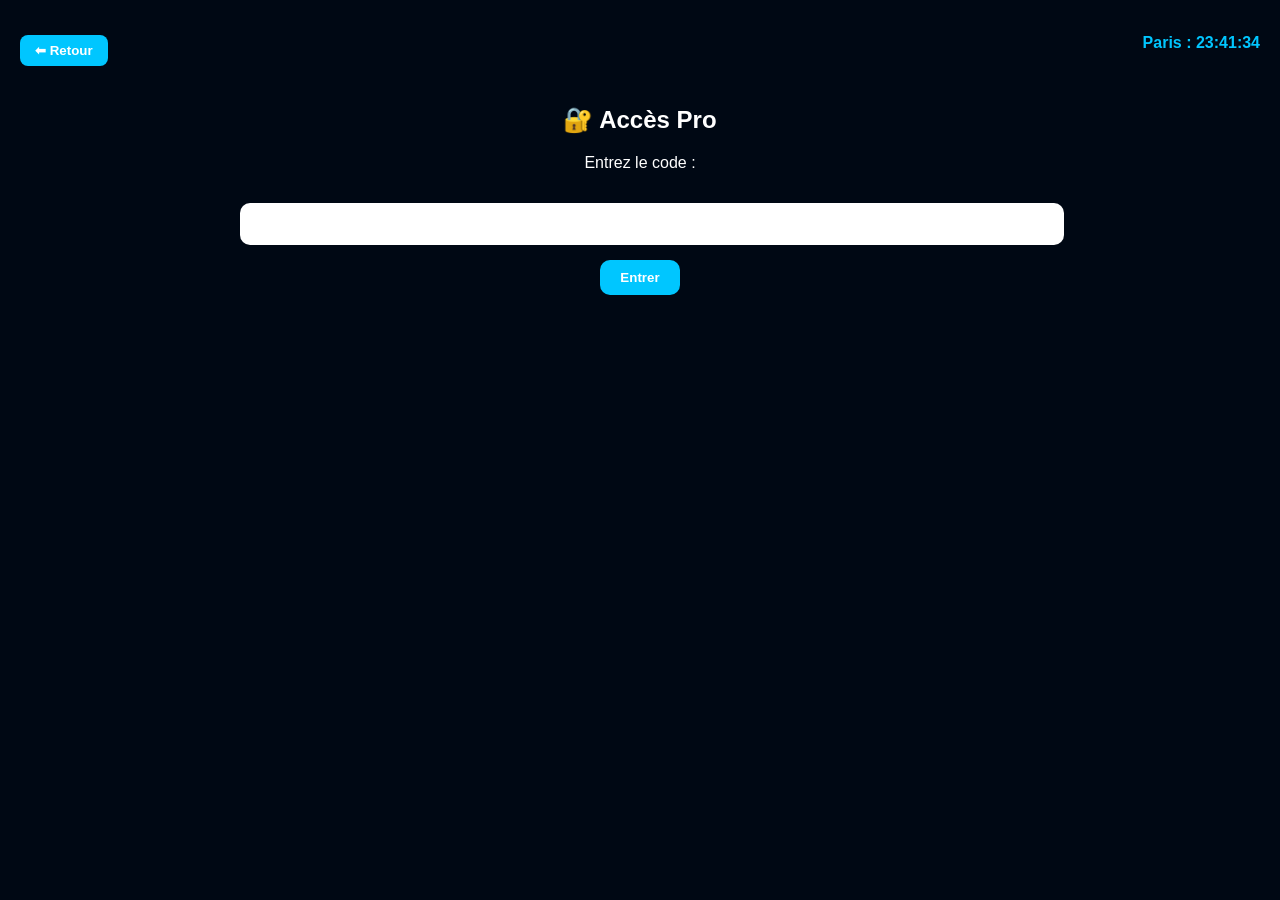
==== accespro.html @ c76ec74e "Update accespro.html" ====
<!DOCTYPE html>
<html lang="fr">
<head>
<meta charset="UTF-8">
<meta name="viewport" content="width=device-width, initial-scale=1.0">
<title>MIVO — Accès Pro</title>

<style>
body{
  background:#000814;
  color:white;
  font-family:'Poppins', sans-serif;
  margin:0;
  padding:20px;
}

.top-bar{
  display:flex;
  justify-content:space-between;
  align-items:center;
}

.back-btn{
  background:#00c6ff;
  border:none;
  padding:8px 15px;
  border-radius:8px;
  cursor:pointer;
  font-weight:bold;
}

.clock{
  font-weight:bold;
  color:#00c6ff;
}

.container{
  max-width:800px;
  margin:40px auto;
  text-align:center;
}

input, textarea{
  width:100%;
  padding:12px;
  border-radius:10px;
  border:none;
  margin-top:15px;
  font-size:16px;
}

textarea{
  height:250px;
  resize:none;
}

button{
  margin-top:15px;
  padding:10px 20px;
  border:none;
  border-radius:10px;
  background:#00c6ff;
  color:white;
  cursor:pointer;
  font-weight:bold;
}

.hidden{display:none;}
</style>
</head>

<body>

<div class="top-bar">
  <button class="back-btn" onclick="window.location.href='index.html'">⬅ Retour</button>
  <div class="clock" id="clock"></div>
</div>

<div class="container" id="loginBox">
  <h2>🔐 Accès Pro</h2>
  <p>Entrez le code :</p>
  <input type="password" id="codeInput">
  <button onclick="checkCode()">Entrer</button>
</div>

<div class="container hidden" id="editorBox">
  <h2>📝 Espace Pro</h2>

  <input type="email" id="recipientEmail" placeholder="Mail du destinataire">

  <textarea id="textArea" placeholder="Écrivez votre message ici..."></textarea>

  <button onclick="sendEmail()">📧 Envoyer le mail</button>
</div>

<script>
const SECRET_CODE = "MIVO2025";

function checkCode(){
  const input = document.getElementById("codeInput").value;
  if(input === SECRET_CODE){
    document.getElementById("loginBox").classList.add("hidden");
    document.getElementById("editorBox").classList.remove("hidden");
    loadText();
  } else {
    alert("Code incorrect");
  }
}

/* Sauvegarde automatique */
const textarea = document.getElementById("textArea");

function saveText(){
  localStorage.setItem("mivo_pro_text", textarea.value);
}

function loadText(){
  const saved = localStorage.getItem("mivo_pro_text");
  if(saved){
    textarea.value = saved;
  }
}

textarea.addEventListener("input", saveText);

/* Envoi mail */
function sendEmail(){
  const recipient = document.getElementById("recipientEmail").value;
  const message = textarea.value;

  if(!recipient || !message){
    alert("Remplis tous les champs !");
    return;
  }

  const subject = "Message depuis MIVO Accès Pro";
  const mailtoLink = `mailto:${recipient}?subject=${encodeURIComponent(subject)}&body=${encodeURIComponent(message)}`;
  window.location.href = mailtoLink;
}

/* Heure Paris */
function updateClock(){
  const options = {
    timeZone: "Europe/Paris",
    hour: "2-digit",
    minute: "2-digit",
    second: "2-digit"
  };
  const now = new Date().toLocaleTimeString("fr-FR", options);
  document.getElementById("clock").textContent = "Paris : " + now;
}

setInterval(updateClock, 1000);
updateClock();
</script>

</body>
</html>
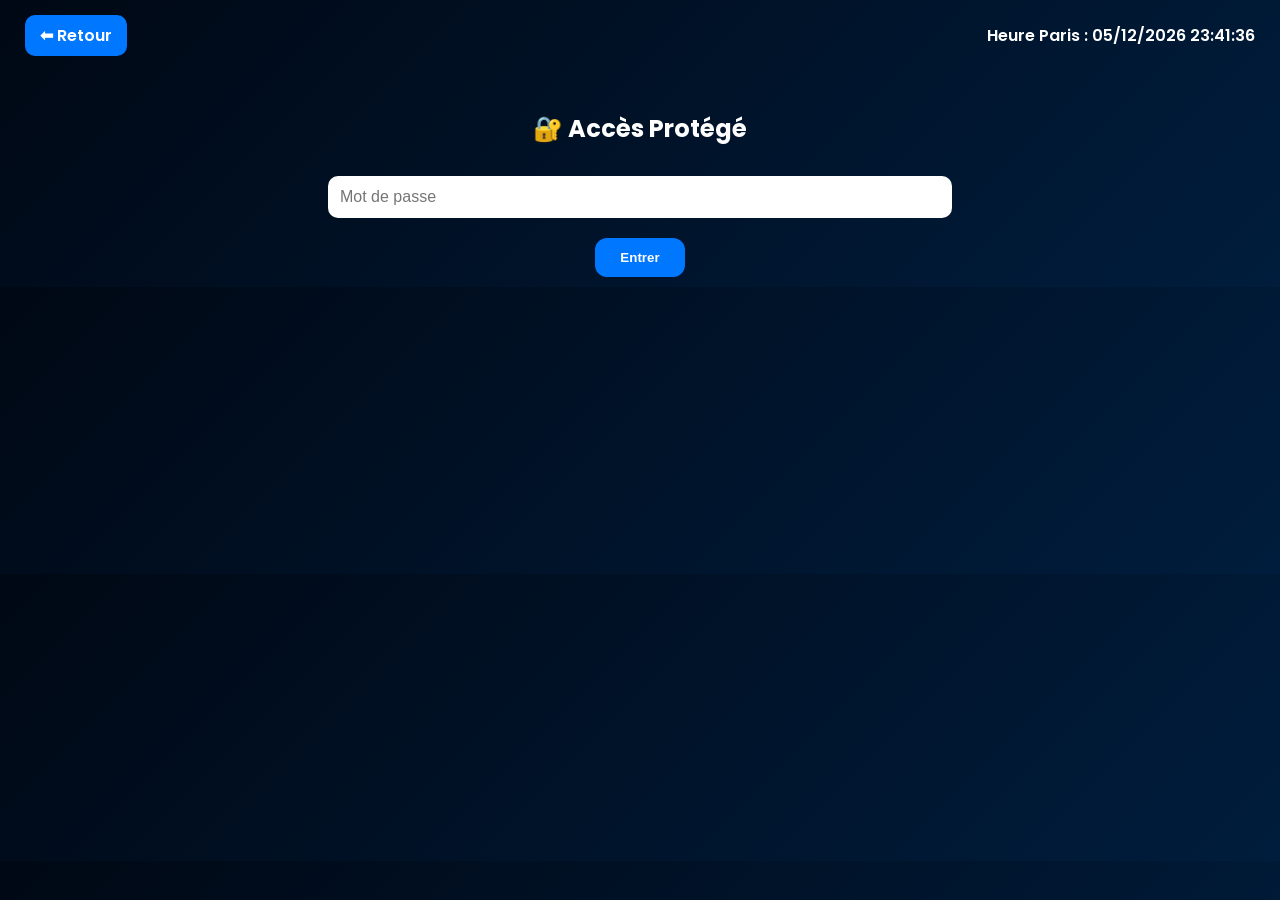
==== commit efbe6793: "Update accespro.html" ====
--- a/accespro.html
+++ b/accespro.html
@@ -5,153 +5,198 @@
 <meta name="viewport" content="width=device-width, initial-scale=1.0">
 <title>MIVO — Accès Pro</title>
 
+<link href="https://fonts.googleapis.com/css2?family=Poppins:wght@400;600;700&family=Great+Vibes&display=swap" rel="stylesheet">
+
 <style>
 body{
-  background:#000814;
+  margin:0;
+  font-family:'Poppins',sans-serif;
+  background:linear-gradient(135deg,#000814,#001d3d);
   color:white;
-  font-family:'Poppins', sans-serif;
-  margin:0;
-  padding:20px;
-}
-
-.top-bar{
+  text-align:center;
+}
+
+.topbar{
   display:flex;
   justify-content:space-between;
   align-items:center;
-}
-
-.back-btn{
-  background:#00c6ff;
-  border:none;
+  padding:15px 25px;
+}
+
+.back{
+  background:#0077ff;
   padding:8px 15px;
-  border-radius:8px;
+  border-radius:10px;
   cursor:pointer;
-  font-weight:bold;
+  text-decoration:none;
+  color:white;
+  font-weight:600;
 }
 
 .clock{
-  font-weight:bold;
-  color:#00c6ff;
+  font-weight:600;
 }
 
 .container{
-  max-width:800px;
-  margin:40px auto;
-  text-align:center;
+  margin-top:40px;
 }
 
 input, textarea{
-  width:100%;
+  width:80%;
+  max-width:600px;
   padding:12px;
+  margin:10px;
   border-radius:10px;
   border:none;
-  margin-top:15px;
   font-size:16px;
 }
 
-textarea{
+button{
+  padding:12px 25px;
+  margin:10px;
+  border:none;
+  border-radius:12px;
+  background:#0077ff;
+  color:white;
+  font-weight:600;
+  cursor:pointer;
+}
+
+.hidden{
+  display:none;
+}
+
+textarea.journalStyle{
   height:250px;
-  resize:none;
-}
-
-button{
-  margin-top:15px;
-  padding:10px 20px;
-  border:none;
-  border-radius:10px;
-  background:#00c6ff;
-  color:white;
-  cursor:pointer;
-  font-weight:bold;
-}
-
-.hidden{display:none;}
+  font-family:'Great Vibes',cursive;
+  font-size:22px;
+}
 </style>
 </head>
 
 <body>
 
-<div class="top-bar">
-  <button class="back-btn" onclick="window.location.href='index.html'">⬅ Retour</button>
+<div class="topbar">
+  <a href="index.html" class="back">⬅ Retour</a>
   <div class="clock" id="clock"></div>
 </div>
 
-<div class="container" id="loginBox">
-  <h2>🔐 Accès Pro</h2>
-  <p>Entrez le code :</p>
-  <input type="password" id="codeInput">
-  <button onclick="checkCode()">Entrer</button>
-</div>
-
-<div class="container hidden" id="editorBox">
-  <h2>📝 Espace Pro</h2>
-
-  <input type="email" id="recipientEmail" placeholder="Mail du destinataire">
-
-  <textarea id="textArea" placeholder="Écrivez votre message ici..."></textarea>
-
-  <button onclick="sendEmail()">📧 Envoyer le mail</button>
+<!-- LOGIN -->
+<div id="login" class="container">
+  <h2>🔐 Accès Protégé</h2>
+  <input type="password" id="password" placeholder="Mot de passe">
+  <br>
+  <button onclick="checkPassword()">Entrer</button>
+</div>
+
+<!-- MENU -->
+<div id="menu" class="container hidden">
+  <h2>📂 Menu Pro</h2>
+  <button onclick="openMail()">📧 Mail</button>
+  <button onclick="openNotes()">📝 Notes</button>
+  <button onclick="openJournal()">📖 Journal</button>
+</div>
+
+<!-- MAIL -->
+<div id="mailSection" class="container hidden">
+  <h2>📧 Envoyer un Mail</h2>
+  <input type="email" id="toMail" placeholder="Mail du destinataire">
+  <br>
+  <input type="text" id="subjectMail" placeholder="Sujet">
+  <br>
+  <textarea id="messageMail" placeholder="Écris ton message ici..."></textarea>
+  <br>
+  <button onclick="sendMail()">Envoyer</button>
+  <button onclick="backMenu()">🔙 Retour</button>
+</div>
+
+<!-- NOTES -->
+<div id="notesSection" class="container hidden">
+  <h2>📝 Notes Personnelles</h2>
+  <textarea id="notes" placeholder="Écris tes notes ici..."></textarea>
+  <br>
+  <button onclick="saveNotes()">💾 Sauvegarder</button>
+  <button onclick="backMenu()">🔙 Retour</button>
+</div>
+
+<!-- JOURNAL -->
+<div id="journalSection" class="container hidden">
+  <h2>📖 Journal Intime</h2>
+  <textarea id="journal" class="journalStyle" placeholder="Écris ce que tu ressens ici... Mivo t'écoute."></textarea>
+  <br>
+  <button onclick="saveJournal()">💾 Sauvegarder</button>
+  <button onclick="backMenu()">🔙 Retour</button>
 </div>
 
 <script>
-const SECRET_CODE = "MIVO2025";
-
-function checkCode(){
-  const input = document.getElementById("codeInput").value;
-  if(input === SECRET_CODE){
-    document.getElementById("loginBox").classList.add("hidden");
-    document.getElementById("editorBox").classList.remove("hidden");
-    loadText();
+
+// 🔐 MOT DE PASSE
+function checkPassword(){
+  if(document.getElementById("password").value === "MIVO2026"){
+    document.getElementById("login").classList.add("hidden");
+    document.getElementById("menu").classList.remove("hidden");
   } else {
-    alert("Code incorrect");
+    alert("Mot de passe incorrect");
   }
 }
 
-/* Sauvegarde automatique */
-const textarea = document.getElementById("textArea");
-
-function saveText(){
-  localStorage.setItem("mivo_pro_text", textarea.value);
-}
-
-function loadText(){
-  const saved = localStorage.getItem("mivo_pro_text");
-  if(saved){
-    textarea.value = saved;
-  }
-}
-
-textarea.addEventListener("input", saveText);
-
-/* Envoi mail */
-function sendEmail(){
-  const recipient = document.getElementById("recipientEmail").value;
-  const message = textarea.value;
-
-  if(!recipient || !message){
-    alert("Remplis tous les champs !");
-    return;
-  }
-
-  const subject = "Message depuis MIVO Accès Pro";
-  const mailtoLink = `mailto:${recipient}?subject=${encodeURIComponent(subject)}&body=${encodeURIComponent(message)}`;
-  window.location.href = mailtoLink;
-}
-
-/* Heure Paris */
+// 📧 MAIL
+function sendMail(){
+  let to = document.getElementById("toMail").value;
+  let subject = document.getElementById("subjectMail").value;
+  let message = document.getElementById("messageMail").value;
+
+  window.location.href = `mailto:${to}?subject=${encodeURIComponent(subject)}&body=${encodeURIComponent(message)}`;
+}
+
+// 📝 NOTES
+function saveNotes(){
+  localStorage.setItem("mivoNotes", document.getElementById("notes").value);
+  alert("Notes sauvegardées !");
+}
+
+// 📖 JOURNAL
+function saveJournal(){
+  localStorage.setItem("mivoJournal", document.getElementById("journal").value);
+  alert("Journal sauvegardé !");
+}
+
+window.onload = function(){
+  document.getElementById("notes").value = localStorage.getItem("mivoNotes") || "";
+  document.getElementById("journal").value = localStorage.getItem("mivoJournal") || "";
+}
+
+// 📂 Navigation
+function openMail(){
+  document.getElementById("menu").classList.add("hidden");
+  document.getElementById("mailSection").classList.remove("hidden");
+}
+
+function openNotes(){
+  document.getElementById("menu").classList.add("hidden");
+  document.getElementById("notesSection").classList.remove("hidden");
+}
+
+function openJournal(){
+  document.getElementById("menu").classList.add("hidden");
+  document.getElementById("journalSection").classList.remove("hidden");
+}
+
+function backMenu(){
+  document.getElementById("mailSection").classList.add("hidden");
+  document.getElementById("notesSection").classList.add("hidden");
+  document.getElementById("journalSection").classList.add("hidden");
+  document.getElementById("menu").classList.remove("hidden");
+}
+
+// 🕒 Heure Paris
 function updateClock(){
-  const options = {
-    timeZone: "Europe/Paris",
-    hour: "2-digit",
-    minute: "2-digit",
-    second: "2-digit"
-  };
-  const now = new Date().toLocaleTimeString("fr-FR", options);
-  document.getElementById("clock").textContent = "Paris : " + now;
-}
-
-setInterval(updateClock, 1000);
+  const now = new Date().toLocaleString("fr-FR", { timeZone: "Europe/Paris" });
+  document.getElementById("clock").textContent = "Heure Paris : " + now;
+}
+setInterval(updateClock,1000);
 updateClock();
+
 </script>
 
 </body>
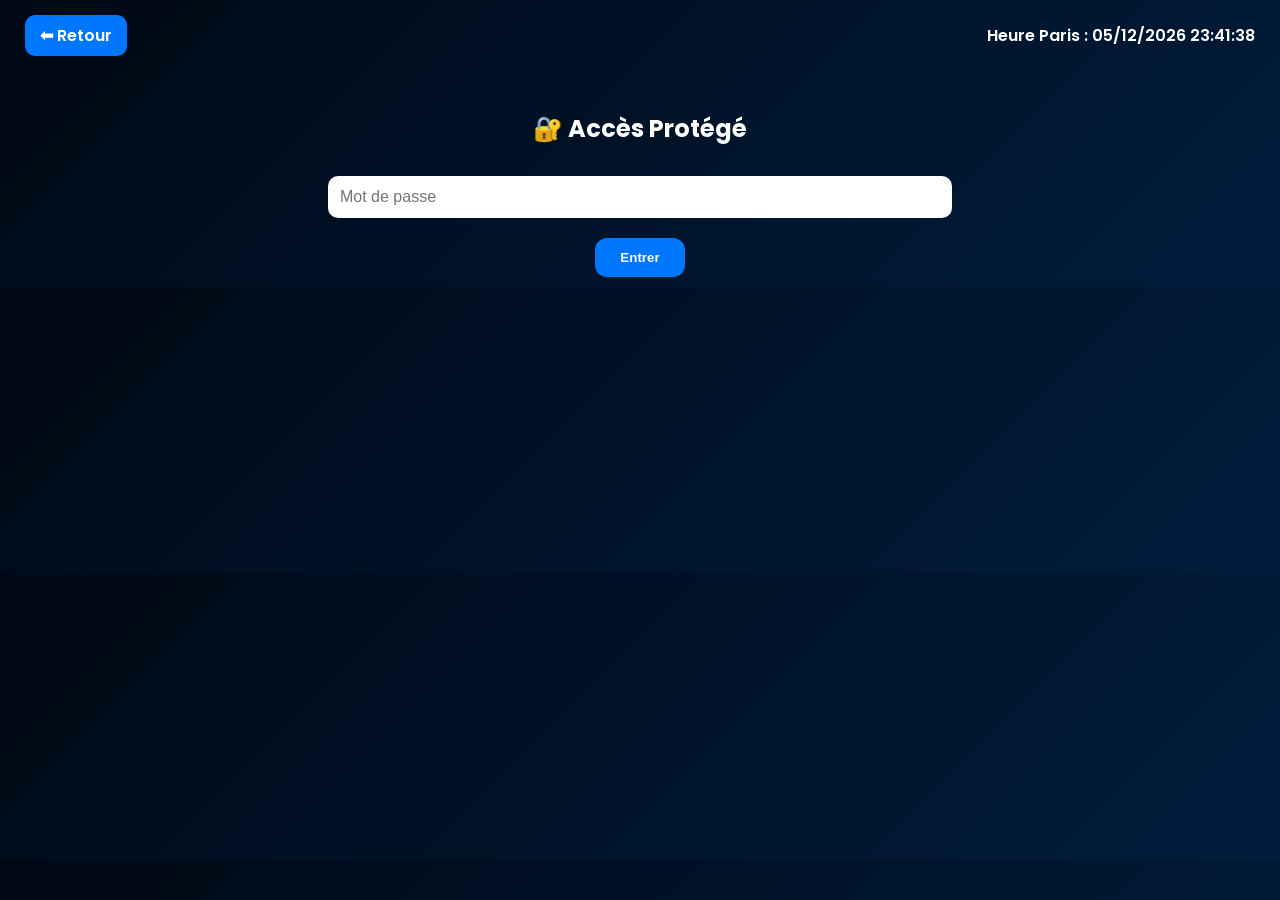
==== commit c450452a: "Update accespro.html" ====
--- a/accespro.html
+++ b/accespro.html
@@ -132,7 +132,7 @@
 
 // 🔐 MOT DE PASSE
 function checkPassword(){
-  if(document.getElementById("password").value === "MIVO2026"){
+  if(document.getElementById("password").value === "zaza3110"){
     document.getElementById("login").classList.add("hidden");
     document.getElementById("menu").classList.remove("hidden");
   } else {
@@ -145,7 +145,6 @@
   let to = document.getElementById("toMail").value;
   let subject = document.getElementById("subjectMail").value;
   let message = document.getElementById("messageMail").value;
-
   window.location.href = `mailto:${to}?subject=${encodeURIComponent(subject)}&body=${encodeURIComponent(message)}`;
 }
 
@@ -161,6 +160,7 @@
   alert("Journal sauvegardé !");
 }
 
+// LOAD LOCALSTORAGE
 window.onload = function(){
   document.getElementById("notes").value = localStorage.getItem("mivoNotes") || "";
   document.getElementById("journal").value = localStorage.getItem("mivoJournal") || "";
@@ -171,17 +171,14 @@
   document.getElementById("menu").classList.add("hidden");
   document.getElementById("mailSection").classList.remove("hidden");
 }
-
 function openNotes(){
   document.getElementById("menu").classList.add("hidden");
   document.getElementById("notesSection").classList.remove("hidden");
 }
-
 function openJournal(){
   document.getElementById("menu").classList.add("hidden");
   document.getElementById("journalSection").classList.remove("hidden");
 }
-
 function backMenu(){
   document.getElementById("mailSection").classList.add("hidden");
   document.getElementById("notesSection").classList.add("hidden");
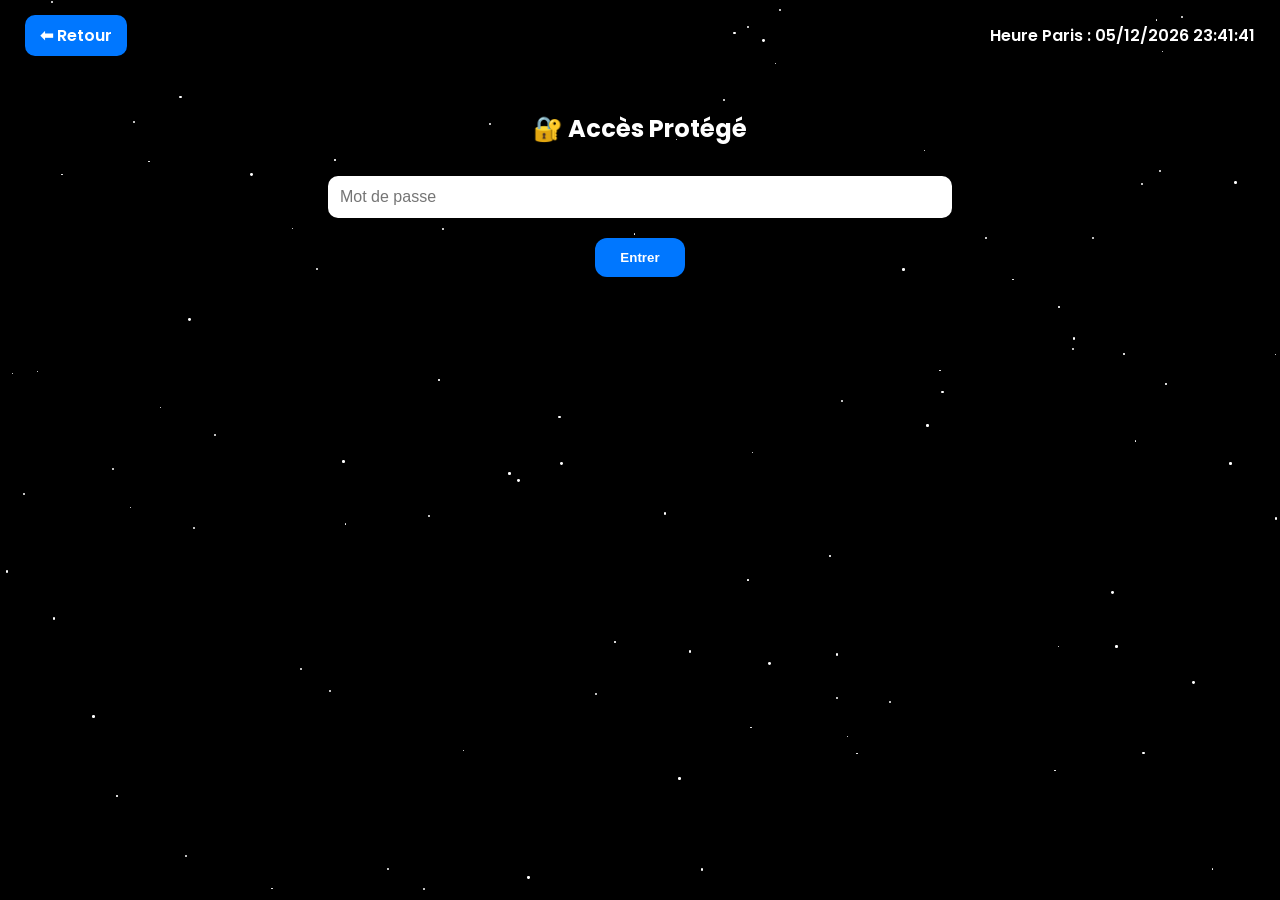
==== commit ba0fd937: "Update accespro.html" ====
--- a/accespro.html
+++ b/accespro.html
@@ -11,9 +11,34 @@
 body{
   margin:0;
   font-family:'Poppins',sans-serif;
-  background:linear-gradient(135deg,#000814,#001d3d);
   color:white;
   text-align:center;
+  overflow:hidden;
+  background:black;
+}
+
+/* 🌟 Arrière-plan étoiles */
+#stars {
+  position:fixed;
+  top:0;
+  left:0;
+  width:100%;
+  height:100%;
+  z-index:-1;
+  background:#000;
+  overflow:hidden;
+}
+.star {
+  position:absolute;
+  width:2px;
+  height:2px;
+  background:white;
+  border-radius:50%;
+  animation: moveStar linear infinite;
+}
+@keyframes moveStar {
+  0% {transform: translateY(0) translateX(0);}
+  100% {transform: translateY(1000px) translateX(500px);}
 }
 
 .topbar{
@@ -21,6 +46,8 @@
   justify-content:space-between;
   align-items:center;
   padding:15px 25px;
+  z-index:1;
+  position:relative;
 }
 
 .back{
@@ -39,6 +66,8 @@
 
 .container{
   margin-top:40px;
+  z-index:1;
+  position:relative;
 }
 
 input, textarea{
@@ -76,6 +105,9 @@
 
 <body>
 
+<!-- 🌌 Étoiles -->
+<div id="stars"></div>
+
 <div class="topbar">
   <a href="index.html" class="back">⬅ Retour</a>
   <div class="clock" id="clock"></div>
@@ -89,12 +121,18 @@
   <button onclick="checkPassword()">Entrer</button>
 </div>
 
-<!-- MENU -->
+<!-- MENU PRO -->
 <div id="menu" class="container hidden">
   <h2>📂 Menu Pro</h2>
-  <button onclick="openMail()">📧 Mail</button>
-  <button onclick="openNotes()">📝 Notes</button>
-  <button onclick="openJournal()">📖 Journal</button>
+  <!-- Boutons du haut -->
+  <div style="display:flex; justify-content:center; gap:20px; margin-bottom:40px;">
+    <button onclick="openMail()">📧 Mail</button>
+    <button onclick="openNotes()">📝 Notes</button>
+  </div>
+  <!-- Bouton du bas -->
+  <div style="display:flex; justify-content:center;">
+    <button onclick="openJournal()">📖 Journal</button>
+  </div>
 </div>
 
 <!-- MAIL -->
@@ -129,7 +167,6 @@
 </div>
 
 <script>
-
 // 🔐 MOT DE PASSE
 function checkPassword(){
   if(document.getElementById("password").value === "zaza3110"){
@@ -160,10 +197,21 @@
   alert("Journal sauvegardé !");
 }
 
-// LOAD LOCALSTORAGE
+// LOAD LOCALSTORAGE + Générer étoiles
 window.onload = function(){
   document.getElementById("notes").value = localStorage.getItem("mivoNotes") || "";
   document.getElementById("journal").value = localStorage.getItem("mivoJournal") || "";
+
+  const starsContainer = document.getElementById("stars");
+  for(let i=0;i<100;i++){
+    const star = document.createElement("div");
+    star.className="star";
+    star.style.top = Math.random()*100+"%";
+    star.style.left = Math.random()*100+"%";
+    star.style.width = star.style.height = (Math.random()*2+1)+"px";
+    star.style.animationDuration = (Math.random()*10+5)+"s";
+    starsContainer.appendChild(star);
+  }
 }
 
 // 📂 Navigation
@@ -193,7 +241,6 @@
 }
 setInterval(updateClock,1000);
 updateClock();
-
 </script>
 
 </body>
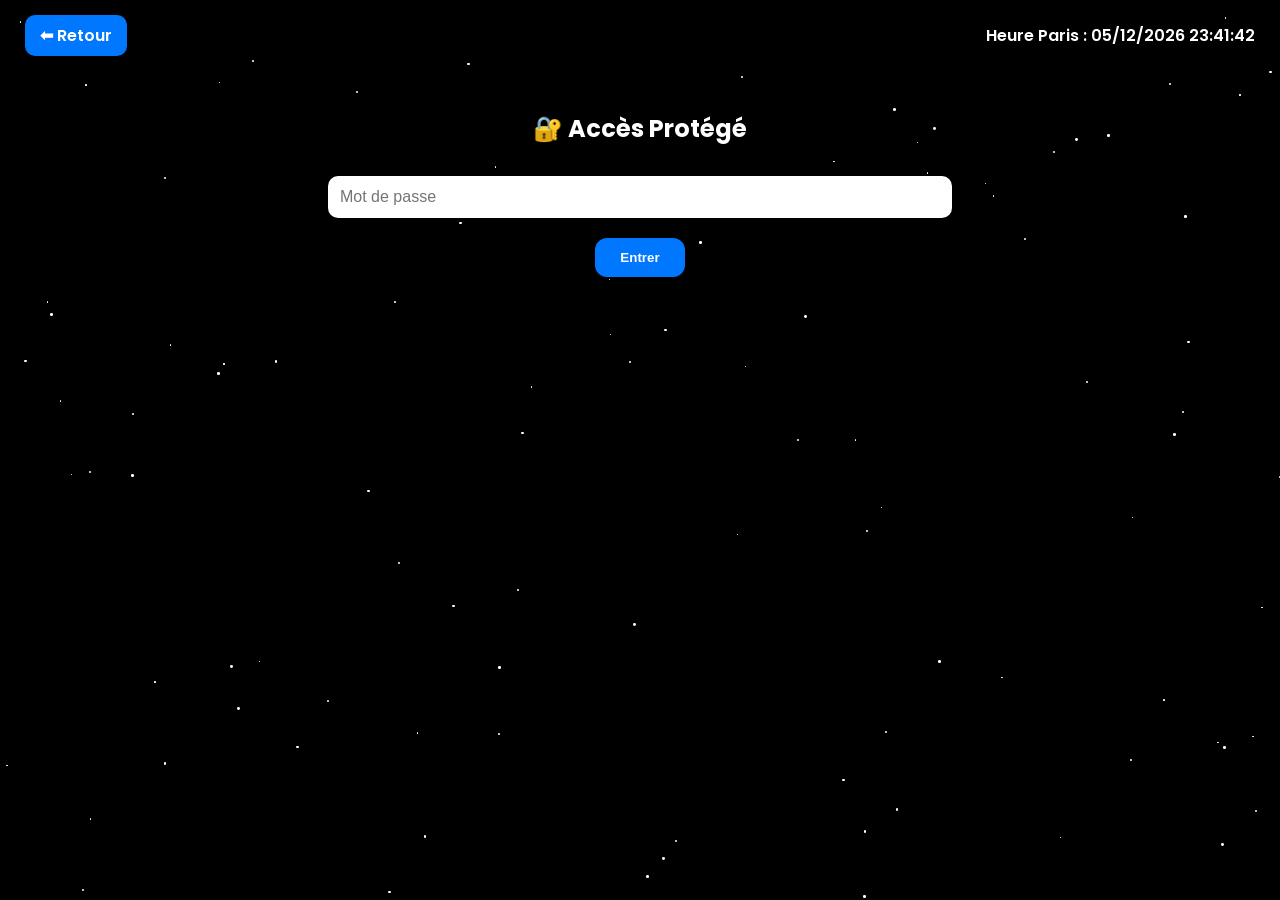
==== commit 2fabd3b4: "Rename index.htlm to accespro.html" ====
--- a/accespro.html
+++ b/accespro.html
@@ -4,9 +4,7 @@
 <meta charset="UTF-8">
 <meta name="viewport" content="width=device-width, initial-scale=1.0">
 <title>MIVO — Accès Pro</title>
-
 <link href="https://fonts.googleapis.com/css2?family=Poppins:wght@400;600;700&family=Great+Vibes&display=swap" rel="stylesheet">
-
 <style>
 body{
   margin:0;
@@ -16,14 +14,10 @@
   overflow:hidden;
   background:black;
 }
-
-/* 🌟 Arrière-plan étoiles */
 #stars {
   position:fixed;
-  top:0;
-  left:0;
-  width:100%;
-  height:100%;
+  top:0; left:0;
+  width:100%; height:100%;
   z-index:-1;
   background:#000;
   overflow:hidden;
@@ -40,16 +34,13 @@
   0% {transform: translateY(0) translateX(0);}
   100% {transform: translateY(1000px) translateX(500px);}
 }
-
 .topbar{
   display:flex;
   justify-content:space-between;
   align-items:center;
   padding:15px 25px;
-  z-index:1;
-  position:relative;
+  z-index:1; position:relative;
 }
-
 .back{
   background:#0077ff;
   padding:8px 15px;
@@ -59,55 +50,22 @@
   color:white;
   font-weight:600;
 }
-
-.clock{
-  font-weight:600;
+.clock{ font-weight:600; }
+.container{ margin-top:40px; z-index:1; position:relative; }
+input, textarea{
+  width:80%; max-width:600px; padding:12px; margin:10px;
+  border-radius:10px; border:none; font-size:16px;
 }
-
-.container{
-  margin-top:40px;
-  z-index:1;
-  position:relative;
+button{
+  padding:12px 25px; margin:10px; border:none; border-radius:12px;
+  background:#0077ff; color:white; font-weight:600; cursor:pointer;
 }
-
-input, textarea{
-  width:80%;
-  max-width:600px;
-  padding:12px;
-  margin:10px;
-  border-radius:10px;
-  border:none;
-  font-size:16px;
-}
-
-button{
-  padding:12px 25px;
-  margin:10px;
-  border:none;
-  border-radius:12px;
-  background:#0077ff;
-  color:white;
-  font-weight:600;
-  cursor:pointer;
-}
-
-.hidden{
-  display:none;
-}
-
-textarea.journalStyle{
-  height:250px;
-  font-family:'Great Vibes',cursive;
-  font-size:22px;
-}
+.hidden{ display:none; }
+textarea.journalStyle{ height:250px; font-family:'Great Vibes',cursive; font-size:22px; }
 </style>
 </head>
-
 <body>
-
-<!-- 🌌 Étoiles -->
 <div id="stars"></div>
-
 <div class="topbar">
   <a href="index.html" class="back">⬅ Retour</a>
   <div class="clock" id="clock"></div>
@@ -116,20 +74,17 @@
 <!-- LOGIN -->
 <div id="login" class="container">
   <h2>🔐 Accès Protégé</h2>
-  <input type="password" id="password" placeholder="Mot de passe">
-  <br>
+  <input type="password" id="password" placeholder="Mot de passe"><br>
   <button onclick="checkPassword()">Entrer</button>
 </div>
 
 <!-- MENU PRO -->
 <div id="menu" class="container hidden">
   <h2>📂 Menu Pro</h2>
-  <!-- Boutons du haut -->
   <div style="display:flex; justify-content:center; gap:20px; margin-bottom:40px;">
     <button onclick="openMail()">📧 Mail</button>
     <button onclick="openNotes()">📝 Notes</button>
   </div>
-  <!-- Bouton du bas -->
   <div style="display:flex; justify-content:center;">
     <button onclick="openJournal()">📖 Journal</button>
   </div>
@@ -138,12 +93,9 @@
 <!-- MAIL -->
 <div id="mailSection" class="container hidden">
   <h2>📧 Envoyer un Mail</h2>
-  <input type="email" id="toMail" placeholder="Mail du destinataire">
-  <br>
-  <input type="text" id="subjectMail" placeholder="Sujet">
-  <br>
-  <textarea id="messageMail" placeholder="Écris ton message ici..."></textarea>
-  <br>
+  <input type="email" id="toMail" placeholder="Mail du destinataire"><br>
+  <input type="text" id="subjectMail" placeholder="Sujet"><br>
+  <textarea id="messageMail" placeholder="Écris ton message ici..."></textarea><br>
   <button onclick="sendMail()">Envoyer</button>
   <button onclick="backMenu()">🔙 Retour</button>
 </div>
@@ -151,8 +103,7 @@
 <!-- NOTES -->
 <div id="notesSection" class="container hidden">
   <h2>📝 Notes Personnelles</h2>
-  <textarea id="notes" placeholder="Écris tes notes ici..."></textarea>
-  <br>
+  <textarea id="notes" placeholder="Écris tes notes ici..."></textarea><br>
   <button onclick="saveNotes()">💾 Sauvegarder</button>
   <button onclick="backMenu()">🔙 Retour</button>
 </div>
@@ -160,87 +111,67 @@
 <!-- JOURNAL -->
 <div id="journalSection" class="container hidden">
   <h2>📖 Journal Intime</h2>
-  <textarea id="journal" class="journalStyle" placeholder="Écris ce que tu ressens ici... Mivo t'écoute."></textarea>
-  <br>
+  <textarea id="journal" class="journalStyle" placeholder="Écris ce que tu ressens ici... Mivo t'écoute."></textarea><br>
   <button onclick="saveJournal()">💾 Sauvegarder</button>
   <button onclick="backMenu()">🔙 Retour</button>
 </div>
 
 <script>
-// 🔐 MOT DE PASSE
+// MOT DE PASSE
 function checkPassword(){
   if(document.getElementById("password").value === "zaza3110"){
     document.getElementById("login").classList.add("hidden");
     document.getElementById("menu").classList.remove("hidden");
-  } else {
-    alert("Mot de passe incorrect");
-  }
+  } else { alert("Mot de passe incorrect"); }
 }
-
-// 📧 MAIL
+// MAIL
 function sendMail(){
-  let to = document.getElementById("toMail").value;
-  let subject = document.getElementById("subjectMail").value;
-  let message = document.getElementById("messageMail").value;
-  window.location.href = `mailto:${to}?subject=${encodeURIComponent(subject)}&body=${encodeURIComponent(message)}`;
+  let to=document.getElementById("toMail").value;
+  let subject=document.getElementById("subjectMail").value;
+  let message=document.getElementById("messageMail").value;
+  window.location.href=`mailto:${to}?subject=${encodeURIComponent(subject)}&body=${encodeURIComponent(message)}`;
 }
-
-// 📝 NOTES
+// NOTES
 function saveNotes(){
   localStorage.setItem("mivoNotes", document.getElementById("notes").value);
   alert("Notes sauvegardées !");
 }
-
-// 📖 JOURNAL
+// JOURNAL
 function saveJournal(){
   localStorage.setItem("mivoJournal", document.getElementById("journal").value);
   alert("Journal sauvegardé !");
 }
-
-// LOAD LOCALSTORAGE + Générer étoiles
+// LOAD LOCALSTORAGE + étoiles
 window.onload = function(){
-  document.getElementById("notes").value = localStorage.getItem("mivoNotes") || "";
-  document.getElementById("journal").value = localStorage.getItem("mivoJournal") || "";
-
-  const starsContainer = document.getElementById("stars");
+  document.getElementById("notes").value=localStorage.getItem("mivoNotes")||"";
+  document.getElementById("journal").value=localStorage.getItem("mivoJournal")||"";
+  const starsContainer=document.getElementById("stars");
   for(let i=0;i<100;i++){
-    const star = document.createElement("div");
+    const star=document.createElement("div");
     star.className="star";
-    star.style.top = Math.random()*100+"%";
-    star.style.left = Math.random()*100+"%";
-    star.style.width = star.style.height = (Math.random()*2+1)+"px";
-    star.style.animationDuration = (Math.random()*10+5)+"s";
+    star.style.top=Math.random()*100+"%";
+    star.style.left=Math.random()*100+"%";
+    star.style.width=star.style.height=(Math.random()*2+1)+"px";
+    star.style.animationDuration=(Math.random()*10+5)+"s";
     starsContainer.appendChild(star);
   }
 }
-
-// 📂 Navigation
-function openMail(){
-  document.getElementById("menu").classList.add("hidden");
-  document.getElementById("mailSection").classList.remove("hidden");
-}
-function openNotes(){
-  document.getElementById("menu").classList.add("hidden");
-  document.getElementById("notesSection").classList.remove("hidden");
-}
-function openJournal(){
-  document.getElementById("menu").classList.add("hidden");
-  document.getElementById("journalSection").classList.remove("hidden");
-}
+// Navigation
+function openMail(){ document.getElementById("menu").classList.add("hidden"); document.getElementById("mailSection").classList.remove("hidden"); }
+function openNotes(){ document.getElementById("menu").classList.add("hidden"); document.getElementById("notesSection").classList.remove("hidden"); }
+function openJournal(){ document.getElementById("menu").classList.add("hidden"); document.getElementById("journalSection").classList.remove("hidden"); }
 function backMenu(){
   document.getElementById("mailSection").classList.add("hidden");
   document.getElementById("notesSection").classList.add("hidden");
   document.getElementById("journalSection").classList.add("hidden");
   document.getElementById("menu").classList.remove("hidden");
 }
-
-// 🕒 Heure Paris
+// Horloge Paris
 function updateClock(){
-  const now = new Date().toLocaleString("fr-FR", { timeZone: "Europe/Paris" });
-  document.getElementById("clock").textContent = "Heure Paris : " + now;
+  const now=new Date().toLocaleString("fr-FR",{timeZone:"Europe/Paris"});
+  document.getElementById("clock").textContent="Heure Paris : "+now;
 }
-setInterval(updateClock,1000);
-updateClock();
+setInterval(updateClock,1000); updateClock();
 </script>
 
 </body>
